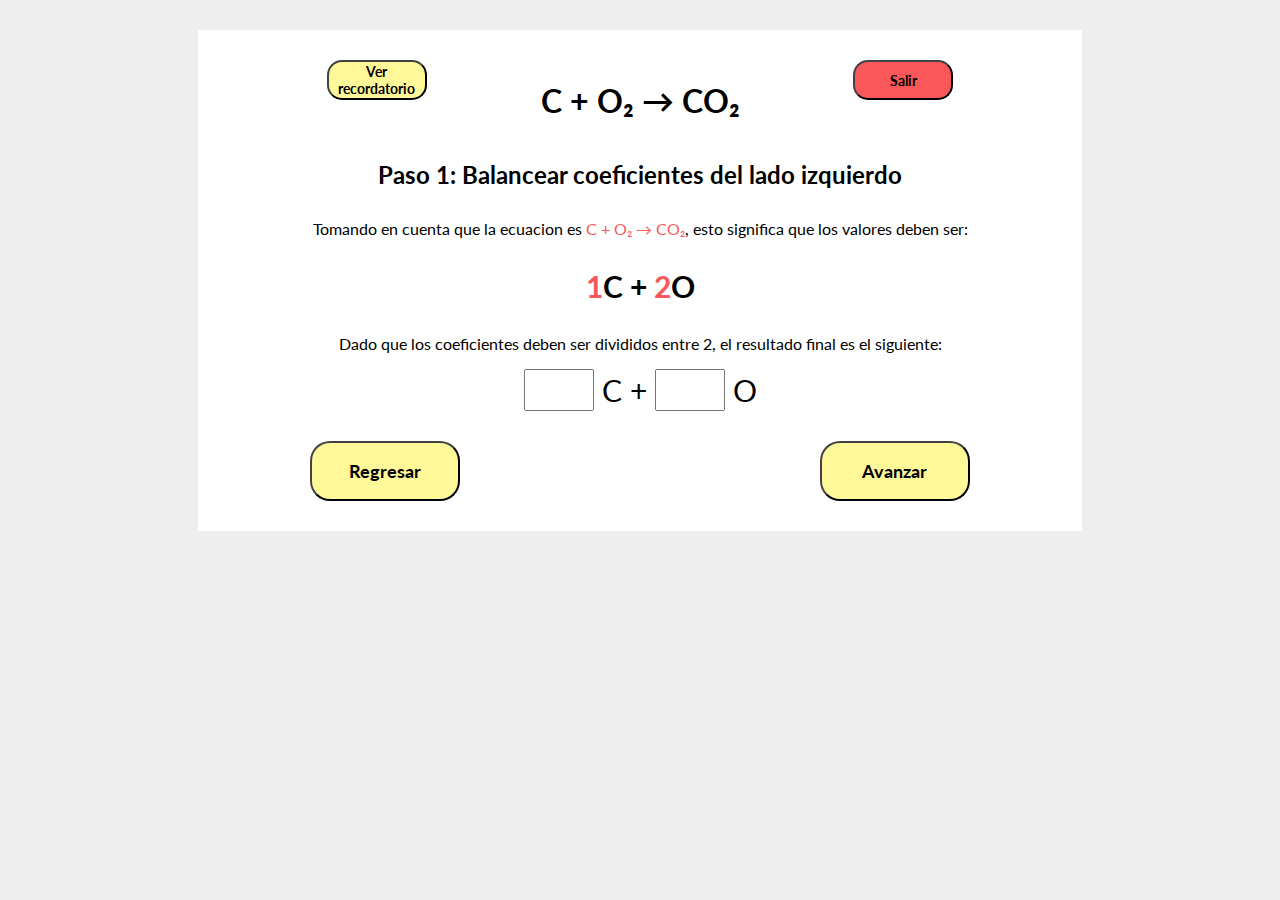
==== paso_uno.html @ 4e67cb45 "Se agrega propuesta de diseño con CSS" ====
<html>
<head>
    <meta charset="UTF-8">
    <title>Redox orgánica</title>
    <link href="https://fonts.googleapis.com/css?family=Lato" rel="stylesheet">
    <link href="css/common.css" rel="stylesheet">
</head>
<body>
    <div class="container">
        <button class="small_right danger">Salir</button>
        <button class="small_left normal">Ver recordatorio</button>
        <h1>C + O₂ &rarr; CO₂</h1>

        <h2 class="center small_padding">Paso 1: Balancear coeficientes del lado izquierdo</h2>
        <p class="center">Tomando en cuenta que la ecuacion es <span class="special">C + O₂ &rarr; CO₂</span>, esto significa que los valores deben ser:</p>
        <!-- Parrafo sin normalizar-->
        <p style="font-weight: bold; font-size: 30px; text-align: center"><span style="color: #F95759">1</span>C + <span style="color: #F95759">2</span>O</p>
        <p class="center">Dado que los coeficientes deben ser divididos entre 2, el resultado final es el siguiente:</p>

        <div class="center big_text small_padding">
            <input type="text" class="small_input big_text">
            C +
            <input type="text" class="small_input big_text">
            O
        </div>
        <div>
            <button class="big_left normal">Regresar</button>
            <button class="big_right normal">Avanzar</button>
        </div>
    </div>
</body>
</html>
---- css/common.css ----
body {
    font-family: Lato, 'sans-serif';
    background-color: #EEEEEE;
}
.container {
    padding: 30px;
    padding-bottom: 90px;
    margin-left: 15%;
    margin-right: 15%;
    margin-top: 30px;
    margin-bottom: 30px;
    background-color: white;
}
h1 {
    text-align:center;
    margin-bottom: 40px;
}
.special {
    color:#F95759;
}
.center {
    text-align: center;
}
select {
    width: 300px;
    height: 50px;
    font-size: 17px;
    font-family: Lato, 'sans-serif';
}
option {
    height: 40px;
}
.small_padding {
    margin-bottom: 30px;
}
.big_padding {
    margin-bottom: 45px;
}
.huge_padding {
    margin-bottom: 100px;
}
button {
    font-family: Lato, 'sans-serif';
    color: black;
    border-color: #424242;
    font-weight: bold;
    transition-duration: 0.3s;
}
/* Tamaño */
.big_right {
    height:60px;
    width: 150px;
    border-radius: 20px;

    float: right;
    margin-right: 10%;
    font-size: 18px;
}

.big_menu {
    height:60px;
    width: 150px;
    border-radius: 20px;

    margin-left: -75px;
    position:relative;
    left:50%;
    font-size: 18px;
}

.small_right {
    height:40px;
    width: 100px;
    border-radius: 15px;

    float: right;
    margin-right: 12%;
    font-size: 14px;
}

.big_left {
    height:60px;
    width: 150px;
    border-radius: 20px;

    float: left;
    margin-left: 10%;
    font-size: 18px;
}

.small_left {
    height:40px;
    width: 100px;
    border-radius: 15px;

    float: left;
    margin-left: 12%;
    font-size: 14px;
}
/* Tipo */
.normal {
    background-color:#FEF898;
}
.danger {
    background-color: #F95759;
}
/* Hover */
.normal:hover {
    background-color: darkolivegreen;
    color: white;
}
.danger:hover {
    background-color: purple;
    color: white;
}
hr {
    width: 60%;
    border: 1px solid #424242;
}
iframe {
    border: none;
    margin: 10px;
    max-width: 90%;
}
.big_text {
    font-size: 30px;
}
.small_input {
    width: 70px;
    font-family: Lato, 'sans-serif';
}
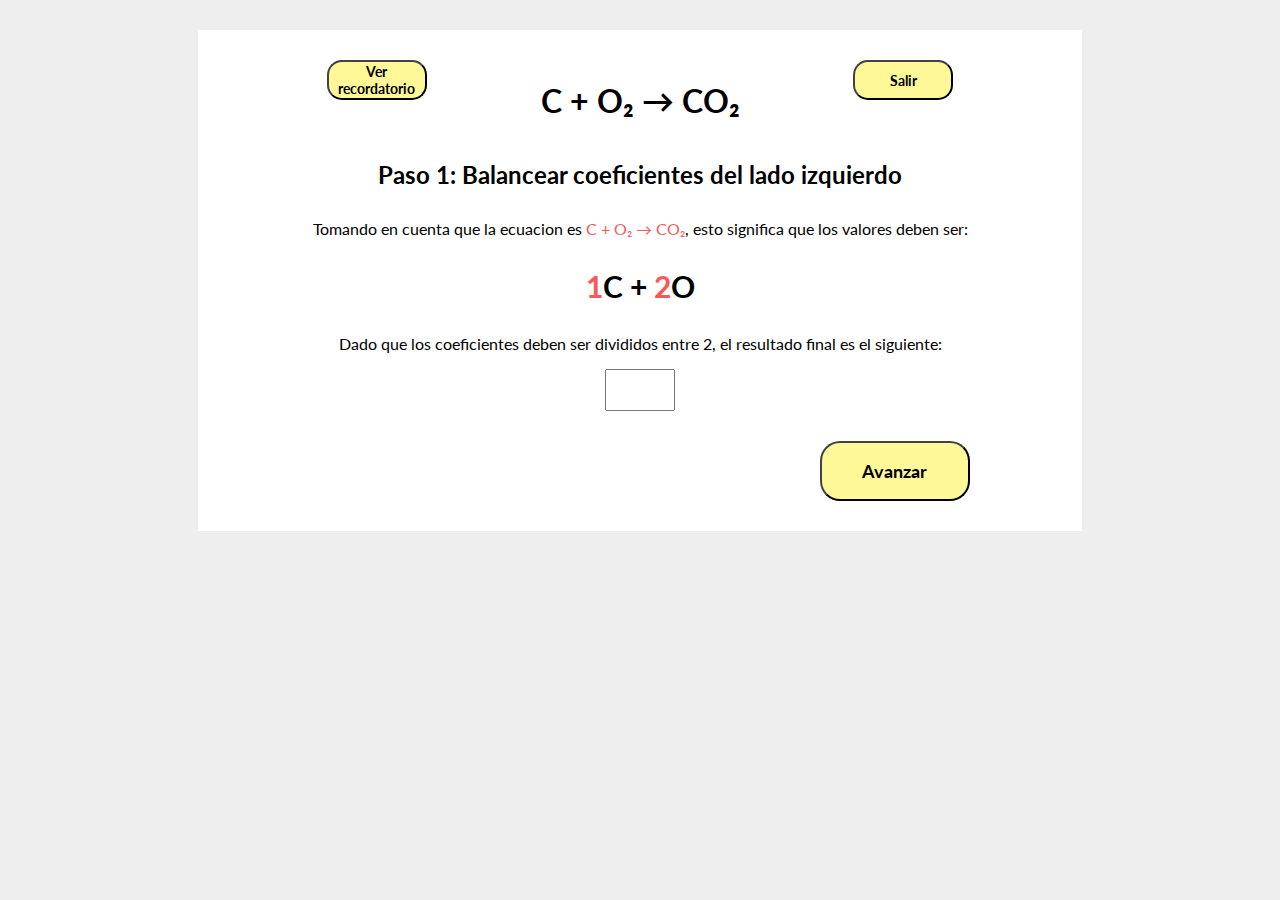
==== commit fe3b3407: "Se agrega cambio de animacion" ====
--- a/paso_uno.html
+++ b/paso_uno.html
@@ -4,29 +4,11 @@
     <title>Redox orgánica</title>
     <link href="https://fonts.googleapis.com/css?family=Lato" rel="stylesheet">
     <link href="css/common.css" rel="stylesheet">
+    <script src="js/jquery-3.1.0.min.js"></script>
+    <link rel="stylesheet" href="css/animate.css">
+    <script src="js/animaciones.js"></script>
+    <script src="js/flujo.js"></script>
 </head>
-<body>
-    <div class="container">
-        <button class="small_right danger">Salir</button>
-        <button class="small_left normal">Ver recordatorio</button>
-        <h1>C + O₂ &rarr; CO₂</h1>
-
-        <h2 class="center small_padding">Paso 1: Balancear coeficientes del lado izquierdo</h2>
-        <p class="center">Tomando en cuenta que la ecuacion es <span class="special">C + O₂ &rarr; CO₂</span>, esto significa que los valores deben ser:</p>
-        <!-- Parrafo sin normalizar-->
-        <p style="font-weight: bold; font-size: 30px; text-align: center"><span style="color: #F95759">1</span>C + <span style="color: #F95759">2</span>O</p>
-        <p class="center">Dado que los coeficientes deben ser divididos entre 2, el resultado final es el siguiente:</p>
-
-        <div class="center big_text small_padding">
-            <input type="text" class="small_input big_text">
-            C +
-            <input type="text" class="small_input big_text">
-            O
-        </div>
-        <div>
-            <button class="big_left normal">Regresar</button>
-            <button class="big_right normal">Avanzar</button>
-        </div>
-    </div>
+<body onload="start()">
 </body>
 </html>--- a/css/common.css
+++ b/css/common.css
@@ -102,15 +102,15 @@
     background-color:#FEF898;
 }
 .danger {
-    background-color: #F95759;
+    background-color: #FEF898;
 }
 /* Hover */
 .normal:hover {
-    background-color: darkolivegreen;
+    background-color: #008000;
     color: white;
 }
 .danger:hover {
-    background-color: purple;
+    background-color: #F95759;
     color: white;
 }
 hr {
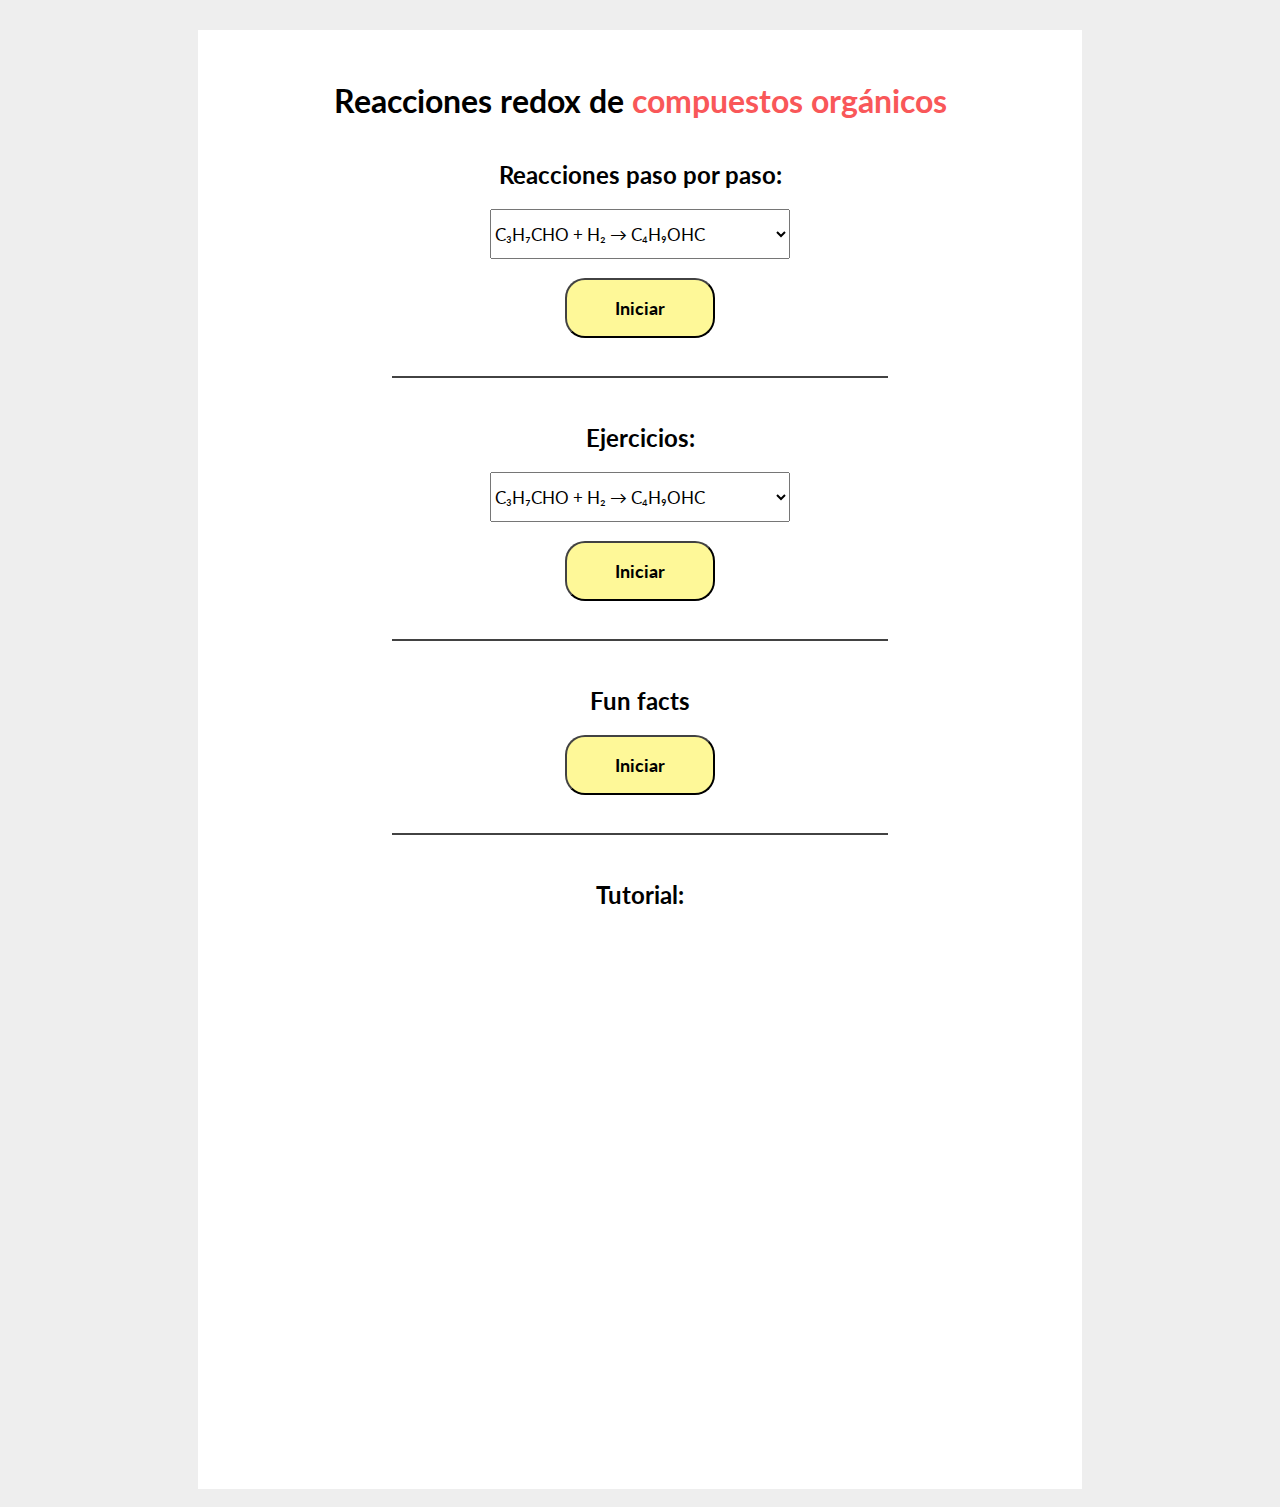
==== commit 76353cf9: "Correcciones a transiciones" ====
--- a/paso_uno.html
+++ b/paso_uno.html
@@ -5,6 +5,7 @@
     <link href="https://fonts.googleapis.com/css?family=Lato" rel="stylesheet">
     <link href="css/common.css" rel="stylesheet">
     <script src="js/jquery-3.1.0.min.js"></script>
+    <script src="js/globals.js"></script>
     <link rel="stylesheet" href="css/animate.css">
     <script src="js/animaciones.js"></script>
     <script src="js/flujo.js"></script>
--- a/css/common.css
+++ b/css/common.css
@@ -11,6 +11,16 @@
     margin-bottom: 30px;
     background-color: white;
 }
+
+.feedback {
+    text-align: center;
+    font-size: 20px;
+    font-weight: bold;
+    color: red;
+    animation-duration: 1.5s;
+    animation-delay: 0s;
+}
+
 h1 {
     text-align:center;
     margin-bottom: 40px;
